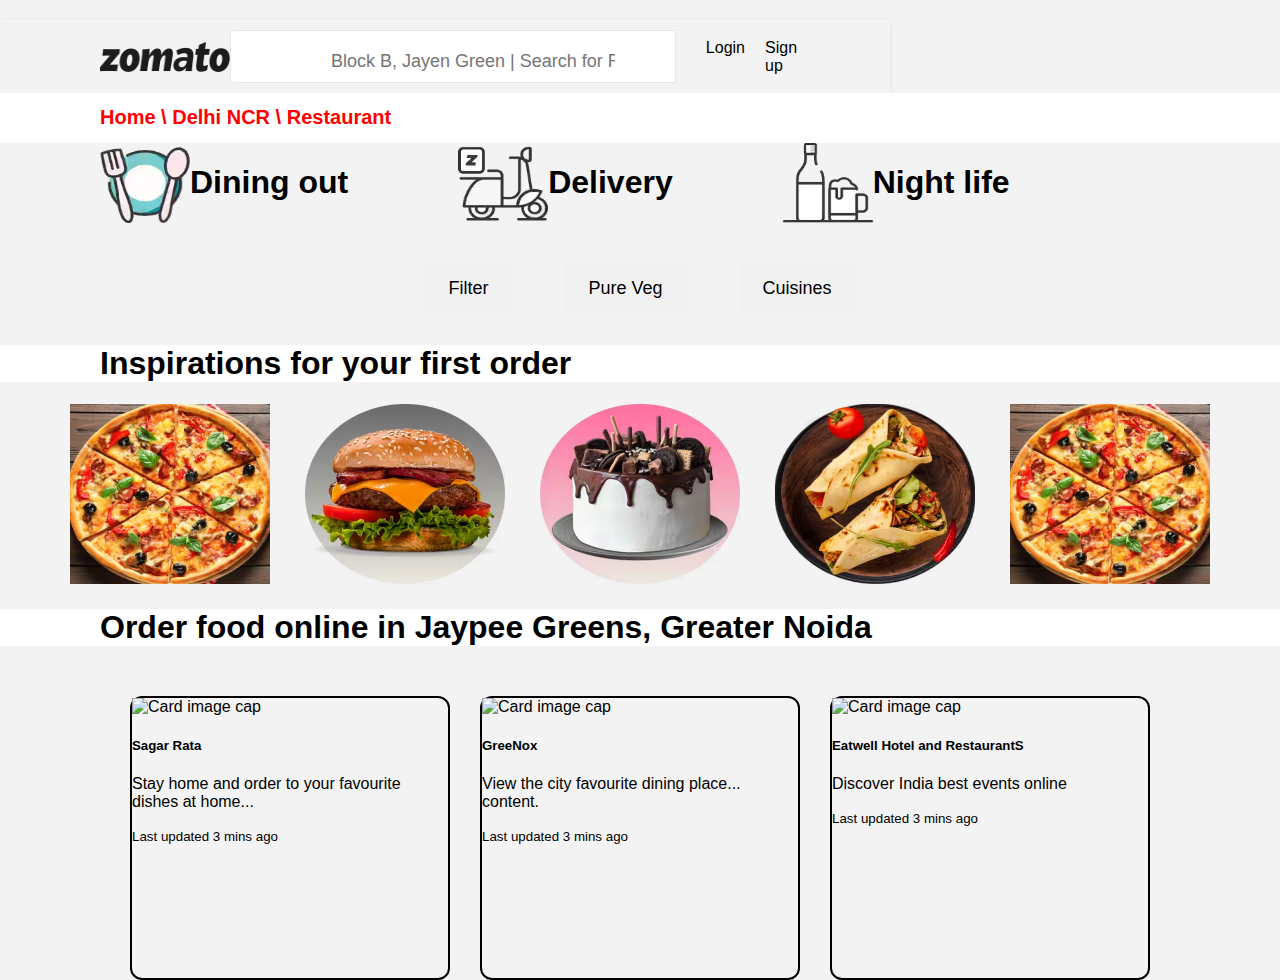
==== assig/delivery.html @ 15c2464a "Add files via upload" ====
<!DOCTYPE html>
<html lang="en">

<head>
    <meta charset="UTF-8">
    <meta name="viewport" content="width=device-width, initial-scale=1.0">
    <title>Zomato Dining Out</title>
    <link rel="stylesheet" href="style.css">
    <!-- <a href="index.html">Dining Out</a> -->

</head>

<body>



    <div class="header">
        <img src="Images/zomato black logo.png" alt="logo" height="30px" width="130px">
        <div class="search-container">
            <input type="text" placeholder="Block B, Jayen Green | Search for Restaurant, cuisines or dishes"
                name="Search">
            <!-- <button type="submit">Search</button> -->
            <div class="logint">
                <p>Login</p>
                <p>Sign up</p>
            </div>
        </div>
    </div>

    <div class="heading2">
        <h1>Home \ Delhi NCR \ Restaurant</h1>
    </div>


    <div class="image1">
        <div class="img1">
            <img src="Images/plateimg1.avif" alt="logo1" height="80px" width="90px">
            <h1>Dining out</h1>
        </div>
        <div class="img2">
            <img src="Images/scooter.webp" alt="logo2" height="80px" width="90px">
            <h1>Delivery</h1>
        </div>
        <div class="img3">
            <img src="Images/glASS3.webp" alt="logo3" height="80px" width="90px">
            <h1>Night life</h1>
        </div>
    </div>

    <div class="smallb1">
        <button type="button" class="btn btn-light">Filter</button>
        <button type="button" class="btn btn-light">Pure Veg</button>
        <button type="button" class="btn btn-light">Cuisines</button>
       
    </div>
    <div class="circle">


<h1>Inspirations for your first order</h1>



    </div>
    <div class="round1">

<div class="b1">
    <img src="Images/pizza cart.avif" alt="logo 1" height="180px" width="200px">
</div>

<div class="b2">
    <img src="Images/burger cart.avif" alt="logo 1" height="180px" width="200px">
</div>
<div class="b3">
    <img src="Images/cake cart.avif" alt="logo 1" height="180px" width="200px">
</div>
<div class="b4">
    <img src="Images/roll cart.avif" alt="logo 1" height="180px" width="200px">
</div>
<div class="b5">
    <img src="Images/pizza cart.avif" alt="logo 1" height="180px" width="200px">
</div>


    </div>

<div class="tex2">
<h1>Order food online in Jaypee Greens, Greater Noida</h1>


</div>

<div class="Pg2card">


    <div class="card01">
        <img class="card-img-top" src="images/res4.avif" alt="Card image cap" height="280" width="350px">
        <div class="card-body">
            
                <h5 class="card-title">Sagar Rata</h5>
            </a>
            <p class="card-text">Stay home and order to your favourite dishes at home...</p>
            <p class="card-text"><small class="text-muted">Last updated 3 mins ago</small></p>
        </div>
    </div>
    <div class="card02">
        <img class="card-img-top" src="images/res5.avif" alt="Card image cap" height="280" width="350">
        <div class="card-body">
            <h5 class="card-title">GreeNox</h5>
            <p class="card-text">View the city favourite dining place...
                content.</p>
            <p class="card-text"><small class="text-muted">Last updated 3 mins ago</small></p>
        </div>
    </div>
    <div class="card03">
        <img class="card-img-top" src="images/res6.avif" alt="Card image cap" height="280" width="350">
        <div class="card-body">
            <h5 class="card-title">Eatwell Hotel and RestaurantS</h5>
            <p class="card-text">Discover India best events online</p>
            <p class="card-text"><small class="text-muted">Last updated 3 mins ago</small></p>
        </div>
    </div>


</body>

</html>
---- assig/style.css ----
body {
    margin: 0;
    padding: 0;
    /* width: 100%;
    height: 100%; */
    font-family: Arial, sans-serif;
}

.page1 {
    position: relative;
    width: 100%;
    height: 100vh;
}

.imagebg1 {
    position: relative;
    height: 600px;
    width: 100%;
    background-image: url('Images/background.avif');

    background-size: cover;
    background-position: center;
    display: flex;
    flex-direction: column;
    justify-content: center;
    align-items: center;
    text-align: center;
    color: rgb(255, 255, 255);
}

.navbar {
    position: absolute;
    bottom: 180px;
    width: 100%;

    display: flex;
    align-content: flex-start;

    justify-content: center;
    padding: 10px 20px;
    background: rgba(255, 255, 255, 0.3);

    backdrop-filter: blur(-60px);

    z-index: 2;
}

.navbar .button1,
.navbar .button2 ul {
    display: flex;
    align-items: center;
    margin-left: 20px;
}

.navbar .button2 ul {
    list-style: none;
    padding: 0;
    margin: 0;
    display: flex;
    gap: 10px;
}

.heading h1 {

    top: 50px;
    font-size: 65px;
    font-family: 'Franklin Gothic Medium', 'Arial Narrow', Arial, sans-serif;
    font-style: italic;
    font-weight: bolder;

}

.heading h2 {

    font-size: 30px;
    font-family: Geneva, Verdana, sans-serif;
    font-weight: 100px;
    font-style: italic;


}


.input-group {
    width: 100%;
    max-width: 500px;
    margin-top: 20px;
    display: flex;
    margin-left: 120px;
}

.section-2 {
    margin-top: 50px;
    display: flex;

    row-gap: 20px;


    page-break-after: always;



    padding-bottom: 10px;

    margin-right: 100px;
    justify-content: center;
    align-content: center;



}



/* .card-deck {

    display: flex;
    justify-content: center;
    padding-left: 300px;
    padding-right: 300px;
    
    
    align-content: center;
    gap: 20px;
} */

.card1,
.card2,
.card3 {
    width: 380px;
    height: 280px;
    border: 2px solid black;
    margin-left: 100px;


    border-radius: 12px;

}

/* Page2 working */




.page2 {
    margin-top: 350px;

    bottom: 10px;
    background-color: #ffffff;

    justify-content: center;



}





.head2 {
    top: 50px;
    font-family: 'Segoe UI', Tahoma, Geneva, Verdana, sans-serif;
    font-size: 70px;
    color: black;
    font-weight: bold;

    margin-left: 300px;
}

.para1 {
    margin-left: 300px;
    margin-bottom: 100px;
    font-size: 20px;
    font-family: 'Times New Roman';
    color: #000000;


}


.boxes {
    padding-bottom: 10PX;

    right: 70%;
    display: flex;


    top: 50px;
    font-family: 'Segoe UI', Tahoma, Geneva, Verdana, sans-serif;
    font-size: 70px;
    color: black;
    font-weight: bold;
    gap: 20px;
    margin-left: 300px;
}






.image-container1,
.image-container2,
.image-container3 {
    position: relative;
    display: inline-block;
    color: rgb(244, 244, 244);

}


.image-container1 img,
.image-container2 img,
.image-container3 img {
    display: block;
    display: flex;
    justify-content: center;
    height: 100%;
}


.b-1T,
.b-2T,
.b-3T {
    position: absolute;

    bottom: 05%;

    left: 35%;

    transform: translate(-20%, -40%);

    font-size: 25px;
    font-weight: bold;
    text-shadow: 2px 2px 4px rgba(0, 0, 0, 0.5);

    text-align: left;
}

.box1 {

    font-size: 20px;
    color: aqua;
    bottom: 10%;

}

.box2 {

    font-size: 20px;
    color: aqua;
    bottom: 10%;

}

.box3 {

    font-size: 20px;
    color: aqua;
    bottom: 10%;

}

.page-3 {
    margin: 50px 50px 20px 0px;


    background-color: #ffefef;
    width: 100%;
    height: 100%;
}

.head3 {
    margin-top: 100px;

    font-family: 'Segoe UI', Tahoma, Geneva, Verdana, sans-serif;
    margin-left: 260px;


}

.mobileimg {
    margin-left: 260px;
    margin-top: 50px;
    display: flex;
    justify-content: inline;
    padding-right: 10px;
}

.imgtext {


    margin-left: 160px;



}


.button1 {


    padding-bottom: 10px;
    display: flex;
    gap: 15px;
    margin-inline-start: 650px;
    bottom: 10px;


}


.footer {
    background-color: #ff4b4b;
    padding: 20px;
}

.about {
    text-align: left;
    margin-bottom: 20px;
    font-size: 30px;
    font-family: 'Segoe UI', Tahoma, Geneva, Verdana, sans-serif;
    font-style: italic;
    color: #ffffff;

}

.about h1 {
    font-size: 35px;
    margin-bottom: 10px;
}

.about p {
    margin: 0;
    line-height: 1.6;
    font-size: 20px;
    color: #ffdfdf;
}

.footer-columns {
    display: flex;
    justify-content: space-between;
}

.footer-columns .list1,
.footer-columns .list2,
.footer-columns .list3 {
    width: 30%;
}

ul {
    list-style-type: none;
    padding-left: 0;
}

li {
    margin-bottom: 8px;
    font-size: 16px;
    color: #eeeeee;
}


/* dinging out page1 */

.header {

    display: flex;
    justify-content: space-between;
    align-items: center;
    margin-right: 390px;
    margin-top: 20px;
    padding: 10px 100px;
    box-shadow: 0 1px 5px rgba(255, 17, 17, 0.1);
}

.search-container {
    display: flex;
    align-items: center;
    box-shadow: 1px 10px 1px 10px solid red;
}

.search-container input[type="text"] {
    padding: 20px 60px 10px 100px;
    margin-right: 10px;
    font-size: 18px;
    border: 1px solid #e6e6e6;
    border-radius: 4px 0 0 4px;
    width: 300px;
    /* Adjust the width as needed */
}

.search-container button {
    padding: 100px;
    font-size: 36px;
    border: 1px solid #d1d1d1;
    border-left: none;
    background-color: #ff0000;
    color: rgb(255, 255, 255);
    cursor: pointer;
    border-radius: 0 4px 4px 0;
}

.search-container button:hover {
    background-color: #ff8585;
}

.logint {
    display: flex;
    margin-left: 20px;
    gap: 20px;
}

.logint p {
    margin: 0;
}

.logint p:hover {
    background-color: #0bf7ff;
}

/* Heading2 Styles */
/* .heading2 {
    padding: 5px;
    background-color: #ff6868;  
    color: #000000;
    font-size: 15px;
    margin-right: 10px;
    display: flex;
    align-content: right;
} */

.heading2 {
    padding: 0px 0px 0px 100px;

    background-color: #ffffff;
    color: #ff0000;
    font-size: 10px;
    bottom: 10px;
    display: flex;
    justify-content: left;
    /* Centers text horizontally within the flex container */
    /* Aligns text to the left within the box */
    /* margin-right: 10px;
    padding-right: 100px; */
}







/* Section2 Styles  collection wala part*/
.section-2 {
    padding: 9px 0 0 10px;
    margin-left: 100px;
    color: #000000;
    display: flex;
    justify-content: flex-start;
    align-content: left;
}

/* Para2 Styles */
.para2 {
    padding: 10px;
    font-size: 10px;
    color: #b4b4b4;
    padding: 0px 0px 0px 110px;
}

.image1 {
    display: flex;
    gap: 10px;

    align-content: left;

}

.img1 {
    display: flex;

    align-content: left;
    text-align: left;







}






.img2 {
    display: flex;
    justify-content: left;
    align-content: left;
    text-align: left;


}

.img3 {
    display: flex;
    justify-content: left;
    align-content: left;
    text-align: left;


}


.img1,
.img2,
.img3 {

    display: flex;
    justify-content: center;
    align-content: center;
    padding: 0px 0px 0px 100px;



}

.boxes00 {

    padding: 0px 0px 0px 100px;

    height: 100%;

    display: flex;


    top: 50px;
    font-family: 'Segoe UI', Tahoma, Geneva, Verdana, sans-serif;
    font-size: 70px;
    color: black;
    font-weight: bold;
    gap: 20px;

}






.image-container01,
.image-container02,
.image-container03 {
    position: relative;
    display: inline-block;
    color: rgb(244, 244, 244);

}


.image-container01 img,
.image-container02 img,
.image-container03 img {
    display: block;
    display: flex;
    justify-content: center;

}


.b-10T,
.b-20T,
.b-30T {
    position: absolute;

    bottom: 05%;

    left: 35%;

    transform: translate(-20%, -40%);

    font-size: 25px;
    font-weight: bold;
    text-shadow: 2px 2px 4px rgba(0, 0, 0, 0.5);

    text-align: left;
}

.box01 {

    font-size: 20px;
    color: aqua;
    bottom: 10%;

}

.box02 {

    font-size: 20px;
    color: aqua;
    bottom: 10%;

}

.box03 {

    font-size: 20px;
    color: aqua;
    bottom: 10%;

}

.smallb {
    display: flex;
    /* Aligns buttons horizontally */
    gap: 50px;
    /* Adds space between buttons */
    justify-content: center;

    padding: 0px 0px 0px 100px;
    margin-top: 30px;
    /* Centers the buttons within the container */
    padding: 10px;
    /* Optional padding around the button group */
}

.smallb button {

    padding: 0px 0px 0px 100px;
    padding: 15px 25px;
    /* Increase padding for a larger button */
    font-size: 18px;
    /* Increase the font size */
    background-color: #dddddd;
    /* Change the background color */
    color: rgb(0, 0, 0);
    /* Change the text color */
    border: none;
    /* Remove the border */
    border-radius: 5px;
    /* Adds rounded corners */
    cursor: pointer;
    /* Change the cursor to a pointer on hover */
}

.smallb button:hover {
    background-color: #f7f7f7;
    /* Lighter background color for hover effect */
}






.banner {


    padding: 0px 0px 0px 100px;
    margin-top: 60px;


}

.Pg2card {
    margin-top: 50px;
    display: flex;

    


    



    padding-bottom: 10px;

    padding: 0px 130px 0px 100px;
    justify-content: center;
    align-content: center;



}



.card01,
.card02,
.card03 {
    width: 350px;
    height: 280px;
    border: 2px solid black;
    margin-left: 30px;

    
    border-radius: 12px;

}
.Tex1{
display: flex;

    padding: 0px 0px 0px 100px;
font-size: 20px;
font-family: 'Times New Roman', Times, serif;


}



.smallb1 {
    display: flex;
    
    gap: 50px;
    
    padding: 0px 0px 0px 100px;
    
    justify-content: center;
    align-content: left ;

    padding: 0px 0px 0px 100px;
    margin-top: 30px;
    
    padding: 10px;
    
}

.smallb1 button {

    padding: 0px 0px 0px 100px;
    padding: 15px 25px;
    /* Increase padding for a larger button */
    font-size: 18px;
    /* Increase the font size */
    background-color: #f1f1f1;
    /* Change the background color */
    color: rgb(0, 0, 0);
    /* Change the text color */
    border: none;
    
    border-radius: 5px;
    
    cursor: pointer;
    
}

.smallb1 button:hover {
    background-color: #9c9c9c;
    
}
body{

background-color: #f3f3f3;
height: 100%;
width: 100%;


}
.circle{

background-color: #ffffff;

    padding: 0px 0px 0px 100px;


}
.round1{

display: flex;
justify-content: center;
align-content: center;
gap: 35px;
border-radius: 10px;




}


.tex2{

    padding: 0px 0px 0px 100px;
margin-top: 20px;
background-color: white;

}
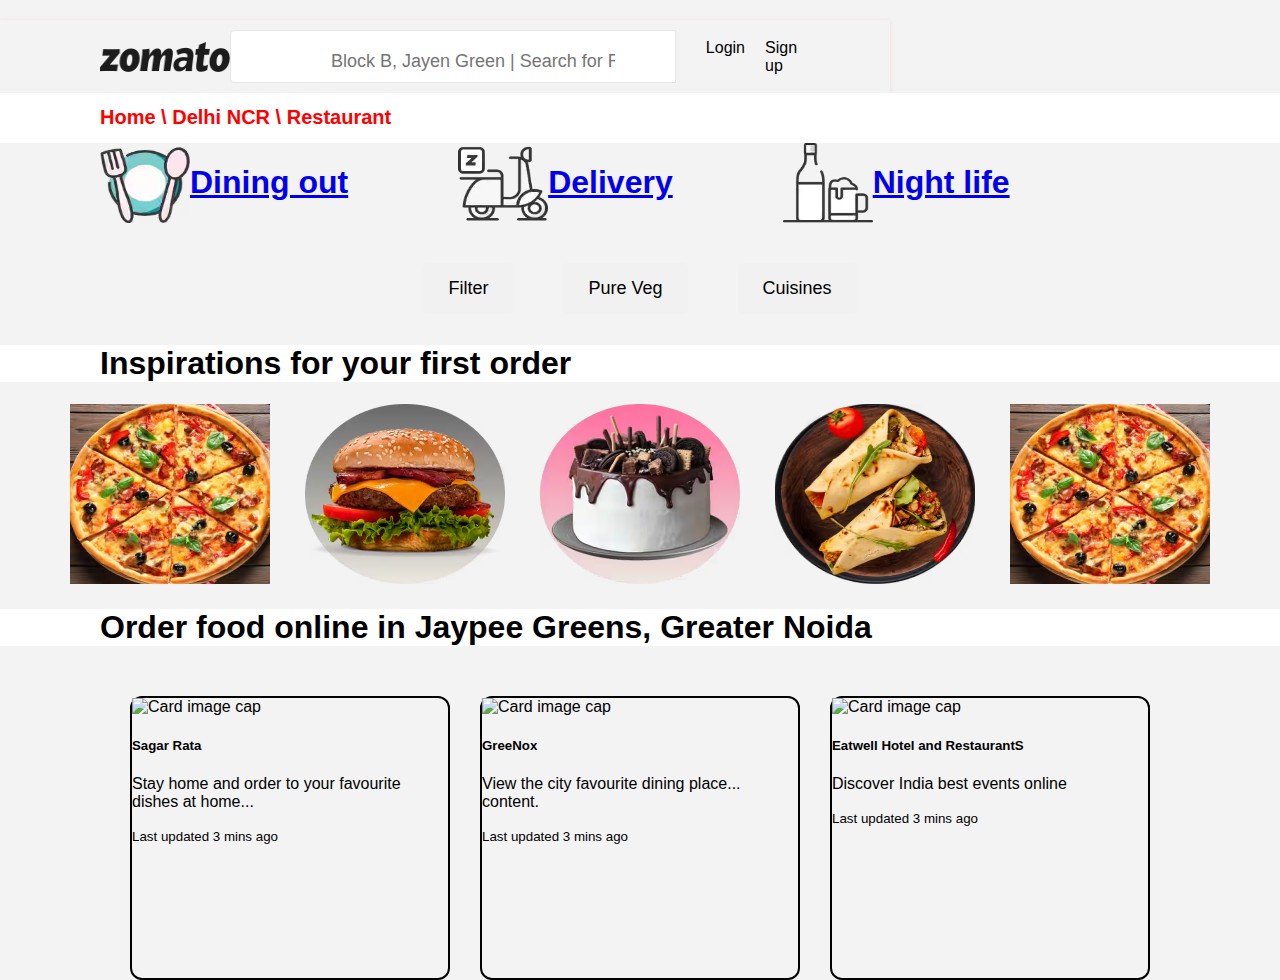
==== commit e17f78ad: "Update delivery.html" ====
--- a/assig/delivery.html
+++ b/assig/delivery.html
@@ -35,15 +35,17 @@
     <div class="image1">
         <div class="img1">
             <img src="Images/plateimg1.avif" alt="logo1" height="80px" width="90px">
-            <h1>Dining out</h1>
+                 <a href="diningout.html"><h1>Dining out</h1></a>
+             
         </div>
         <div class="img2">
             <img src="Images/scooter.webp" alt="logo2" height="80px" width="90px">
-            <h1>Delivery</h1>
+            <a href="delivery.html"><h1>Delivery</h1></a>
+            
         </div>
         <div class="img3">
             <img src="Images/glASS3.webp" alt="logo3" height="80px" width="90px">
-            <h1>Night life</h1>
+            <a href="nightlife.html"><h1>Night life</h1></a>
         </div>
     </div>
 
